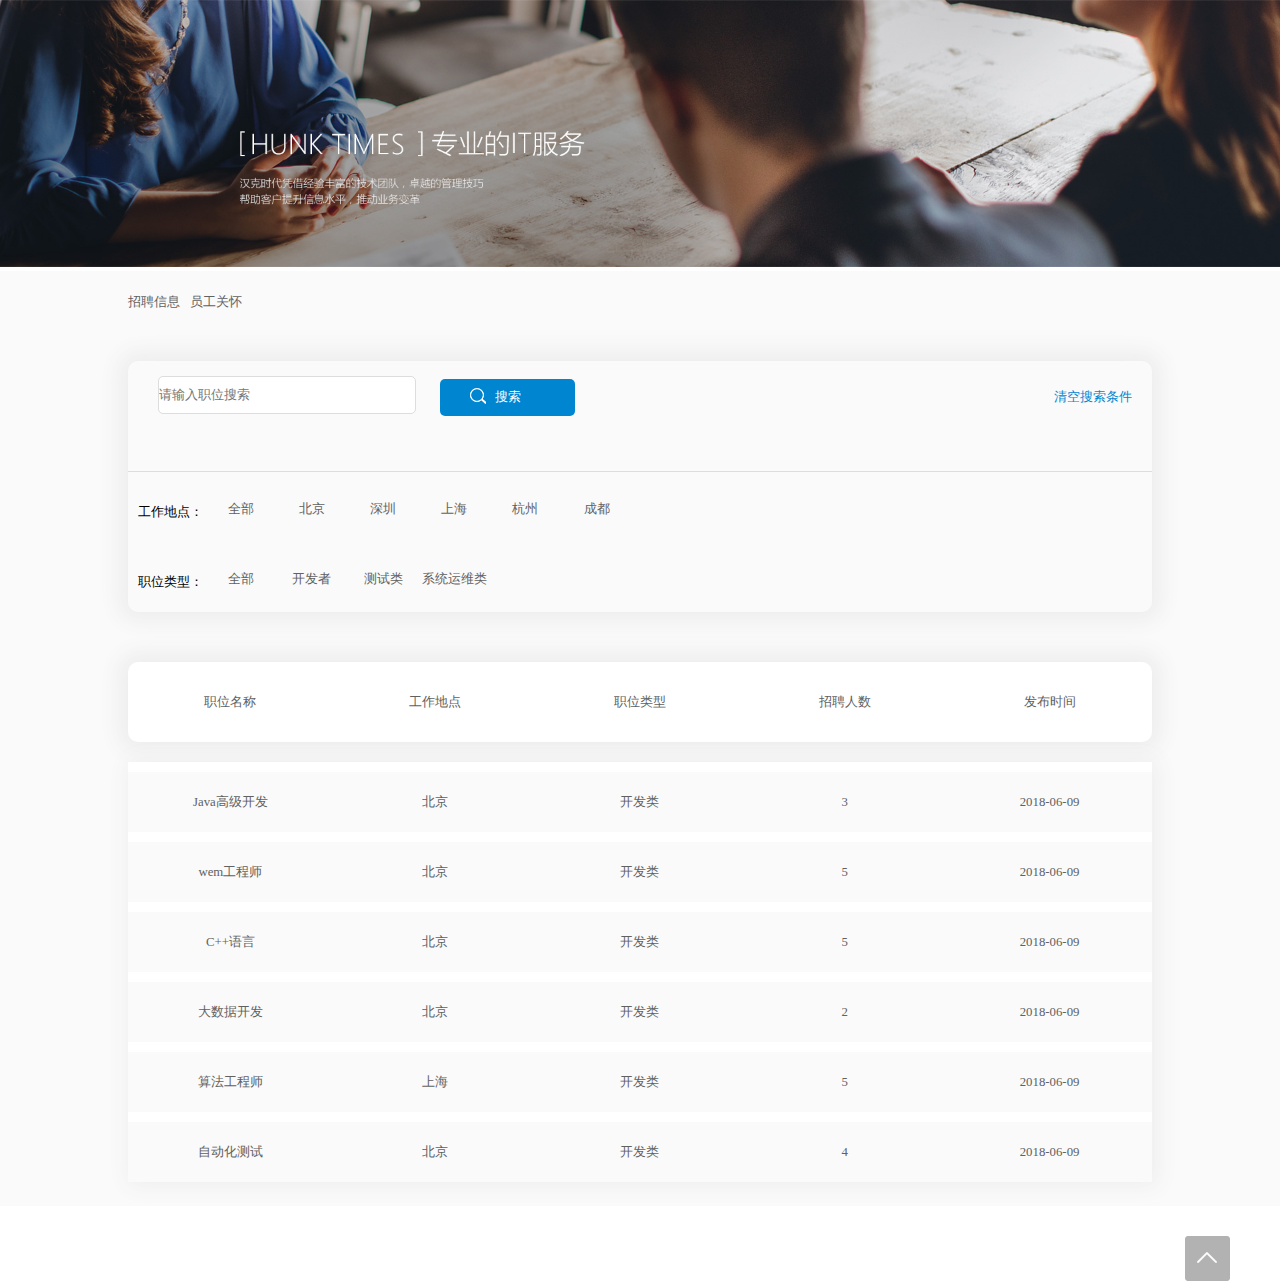
==== Catalog.html @ b703ac80 "高源提交" ====
<!DOCTYPE html>
<html lang="en">

<head>
    <meta charset="UTF-8">
    <meta name="viewport" content="width=device-width, initial-scale=1.0">
    <meta http-equiv="X-UA-Compatible" content="ie=edge">
    <title>Document</title>
    <link rel="shortcut icon" type="image/x-icon" href="img/favicon.ico">
    <link rel="stylesheet" href="css/Catalog.css">
    <link rel="stylesheet" href="css/max-width.css" media="screen and (max-width:1200px)">
</head>

<body>
    <div class="Catalog_banner">
        <img src="img/Catalog/df35f2ad22219b62fb0dfdc8246049af.jpg" alt="">
    </div>

    <div class="Catalog_main">
        <div class="Catalog_tab">
            <ul class="Catalog_tab_mian">
                <li>
                    <a href="#">招聘信息</a>
                </li>
                <li>
                    <a href="#">员工关怀</a>
                </li>
            </ul>
        </div>

        <div class="Catalog_contain">
            <div class="Catalog_cont_main">
                <div class="Catalog_Sea">
                    <div class="Catalog_contain_seach">
                        <input type="text" placeholder="请输入职位搜索" id="Catalog_text">
                        <img src="img/Catalog/xjfdj.png" alt="" class="Catalog_seach">
                        <input type="button" value="搜索" id="Catalog_btn">
                        <div class="Catalog_remove">
                            <a href="#">清空搜索条件</a>
                        </div>
                    </div>
                    <div class="Catalog_tap">
                        <div>
                            <div class="Catalog_plic">工作地点：</div>
                            <div class="Catalog_citys">
                                <a href="javascript:;" dies="a">全部</a>
                                <a href="javascript:;" dies="b">北京</a>
                                <a href="javascript:;" dies="s">深圳</a>
                                <a href="javascript:;" dies="h">上海</a>
                                <a href="javascript:;" dies="z">杭州</a>
                                <a href="javascript:;" dies="c">成都</a>
                            </div>
                        </div>
                        <div>
                            <div class="Catalog_plic Catalog_zhi">职位类型：</div>
                            <div class="Catalog_citys">
                                <a href="javascript:;" clie="a">全部</a>
                                <a href="javascript:;" clie="k">开发者</a>
                                <a href="javascript:;" clie="m">测试类</a>
                                <a href="javascript:;" clie="x" class="Catalog_x">系统运维类</a>
                            </div>
                        </div>
                    </div>
                </div>

                <div class="Catalog_title">
                    <span>职位名称</span>
                    <span>工作地点</span>
                    <span>职位类型</span>
                    <span>招聘人数</span>
                    <span>发布时间</span>
                </div>

                <div class="Catalog_lister">
                    <ul id="Catalog_ul">
                        <!-- 动态创建 -->
                    </ul>
                </div>
            </div>
            <div class="Catalog_Pic" id="Catalog_Pic">
                <ul>

                </ul>
            </div>
        </div>
    </div>

    <div class="backtop">
        <img src="img/Catalog/backtop.png" alt="">
    </div>

    <script src="js/jquery-1.12.3.min.js"></script>
    <script src="js/Catalog.js"></script>
</body>
</html>
---- css/Catalog.css ----
* {
  margin: 0;
  padding: 0;
}
li {
  list-style: none;
}
a {
  text-decoration: none;
}
span{
  color:#616161;
  font-size: .8rem
}
.Catalog_banner {
  width: 100%;
}
.Catalog_banner img {
  width: 100%;
  height: auto;
}
.Catalog_main {
  width: 100%;
  background: #fafafa;
}
.Catalog_main .Catalog_tab {
  width: 80%;
  height: 60px;
  margin: 0 auto;
}
.Catalog_main .Catalog_tab_mian {
  width: 100%;
}
.Catalog_main ul li {
  margin-right: 10px;
  float: left;
  text-align: center;
  line-height: 60px;
}
.Catalog_main a {
  font-size: .8rem;
  color: #616161;
}
.Catalog_main ul li:hover {
  border-bottom: 5px solid orange;
}
.Catalog_main ul li:hover a {
  color: orange;
}
.Catalog_main .Catalog_contain {
  width: 80%;
  margin: 30px auto;
  border-right: 10px;
}
.Catalog_main .Catalog_contain .Catalog_Sea {
  width: 100%;
  margin: 0 auto;
  margin-bottom: 50px;
  box-shadow: 0px 0px 20px 10px #eee;
  border-radius: 10px;
}
.Catalog_main .Catalog_contain_seach {
  width: 100%;
  height: 80px;
}
.Catalog_main .Catalog_contain_seach #Catalog_text {
  width: 25%;
  margin-top: 15px;
  border-radius: 5px;
  border: none;
  height: 36px;
  font-size: .8rem;
  border: 1px solid #ddd;
  margin-left: 30px;
}
.Catalog_main .Catalog_contain_seach .Catalog_seach {
  position: absolute;
  z-index: 999;
  margin-left: 50px;
  margin-top: 27px;
}
.Catalog_main .Catalog_contain_seach #Catalog_btn {
  width: 135px;
  height: 37px;
  background: #0086d1;
  color: #fff;
  position: relative;
  border-radius: 5px;
  top: 2px;
  left: 20px;
  border: none;
  font-size: .8rem;
}
.Catalog_main .Catalog_contain_seach .Catalog_remove {
  float: right;
  padding-right: 20px;
  line-height: 70px;
}
.Catalog_main .Catalog_contain_seach .Catalog_remove a {
  font-size: .8rem;
  color: #0086d1;
}
.Catalog_main .Catalog_tap {
  width: 100%;
  margin-top: 30px;
  border-top: 1px solid #ddd;
}
.Catalog_main .Catalog_tap div:nth-child(1),
.Catalog_main .Catalog_tap div:nth-child(2) {
  height: 50px;
  padding-bottom: 20px;
  margin-left: 5px;
}
.Catalog_main .Catalog_tap .Catalog_plic ,.Catalog_citys{
  line-height: 80px;
  font-size: .8rem;
  float: left;
}
.Catalog_citys{
  width: 80%;
}
.Catalog_main .Catalog_tap .Catalog_citys a{
    font-size: .8rem;
    width: 8%;
    display: block;
    text-align: center;
    float: left;
    height: 35px;
    margin-top: 20px;
    border-radius: 5px;
    line-height: 35px;
    margin-right: 6px;
}
.Catalog_main .Catalog_tap .Catalog_citys .Catalog_all,.back{
  background: #0086d1;
  color: white;
}
.Catalog_main .Catalog_title {
  width: 100%;
  height: 80px;
  background: #fff;
  box-shadow: 0px 0px 20px 10px #eee;
  border-radius: 10px;
}
.Catalog_main .Catalog_title span {
  width: 20%;
  text-align: center;
  float: left;
  height: 80px -10px;
  line-height: 80px;
  color: #616161;
  font-size: .8rem;
}
.Catalog_main .Catalog_lister {
  width: 100%;
  background: #fff;
  margin-top: 20px;
  display: inline-block;
  margin-bottom: 20px;
  box-shadow: 3px 1px 20px 3px #eee;
}
.Catalog_main .Catalog_lister ul li {
  width: 100%;
  margin-top: 10px;
  border: none;
  background-color: #fafafa;
  cursor: pointer;
  transition: all 1s ease 0s;
}
.Catalog_main .Catalog_lister ul li:hover{
    transform: translateZ(60px);
    box-shadow: 0px 0px 5px 5px #eee;
    background: #fff
}
.Catalog_main .Catalog_lister span {
  width: 20%;
  display: block;
  float: left;
  line-height: 60px;
}
.Catalog_show {
  display: block;
}

.Catalog_main .Catalog_lister .hiding {
  display: none;
}

.Catalog_main .Catalog_lister .hidden {
  display: none;
}


/* 员工关怀 */
.Catalog_contain .Catalog_Pic{
  width: 98%;
  margin: 0 auto;
}
#Catalog_Pic ul li{
  width: 24%;
  height: auto;
  border: none
}
#Catalog_a{
  display: block;
}
#Catalog_Pic ul li img{
  width: 100%;
  height: auto;
}
.Catalog_Pic_img .Catalog_Pic_title{
  width: 100%;
  height: 40px;
  line-height: 40px;
  text-align: center;
  background: #fafafa;
  margin-top: -22px;
}
#Catalog_Pic li:nth-child(1){
  animation: Catalog_Pic 1s;
}
#Catalog_Pic li:nth-child(3){
  animation: Catalog_Pic 2s;
}
#Catalog_Pic li:nth-child(2){
  animation: Catalog_Pic 2s;
}
#Catalog_Pic li:nth-child(6){
  animation: Catalog_Pic 1.5s;
}
#Catalog_Pic li:nth-child(5){
  animation: Catalog_Pic 3s;
}
#Catalog_Pic li:nth-child(4){
  animation: Catalog_Pic 3s;
}
#Catalog_Pic li:nth-child(7){
  animation: Catalog_Pic 1.5s;
}
#Catalog_Pic li:nth-child(8){
  animation: Catalog_Pic 4s;
}
@keyframes Catalog_Pic{
  0%{
    transform:scale(0);
    opacity: 0;
  }
  50%{
    transform:scale(1);
    opacity: .8;
  }
  100%{
    transform:scale(1);
    opacity: 1;
  }
}
.backtop{
  position: absolute;
  right: 50px;
}
---- css/max-width.css ----
.Catalog_main .Catalog_contain {
  width: 96%;
}
.Catalog_main .Catalog_contain_seach #Catalog_text {
  width: 60%;
  margin-top: 15px;
  border-radius: 5px;
  height: 36px;
  border: none;
  border: 1px solid #ddd;
  margin-left: 10px;
  font-size: 0.7rem;
}
.Catalog_main .Catalog_contain_seach #Catalog_btn {
  width: 5rem;
  height: 37px;
  font-size: 1rem;
}
.Catalog_main .Catalog_contain_seach .Catalog_seach {
  margin-left: 22px;
  margin-top: 26px;
}
.Catalog_main .Catalog_title {
  height: 60px;
}
.Catalog_main .Catalog_title span {
  font-size: 0.8rem;
  line-height: 60px;
}
.Catalog_lister ul li span {
  font-size: 0.5rem;
}
.Catalog_main .Catalog_tap div:nth-child(1),
.Catalog_main .Catalog_tap div:nth-child(2),
.Catalog_main .Catalog_tap .Catalog_plic a,
.Catalog_main .Catalog_tap .Catalog_citys a {
  font-size: 1rem;
}
.Catalog_main .Catalog_tap .Catalog_citys a{
  width: 20%
}
.Catalog_main .Catalog_contain .Catalog_Sea{
  height: 400px;
}
#Catalog_Pic ul li{
  width: 50%;
  margin-right: 0;
}
.Catalog_main .Catalog_tap .Catalog_citys .Catalog_x{
  width: 30%
}
.Catalog_zhi{
  margin-top: 20px;
}
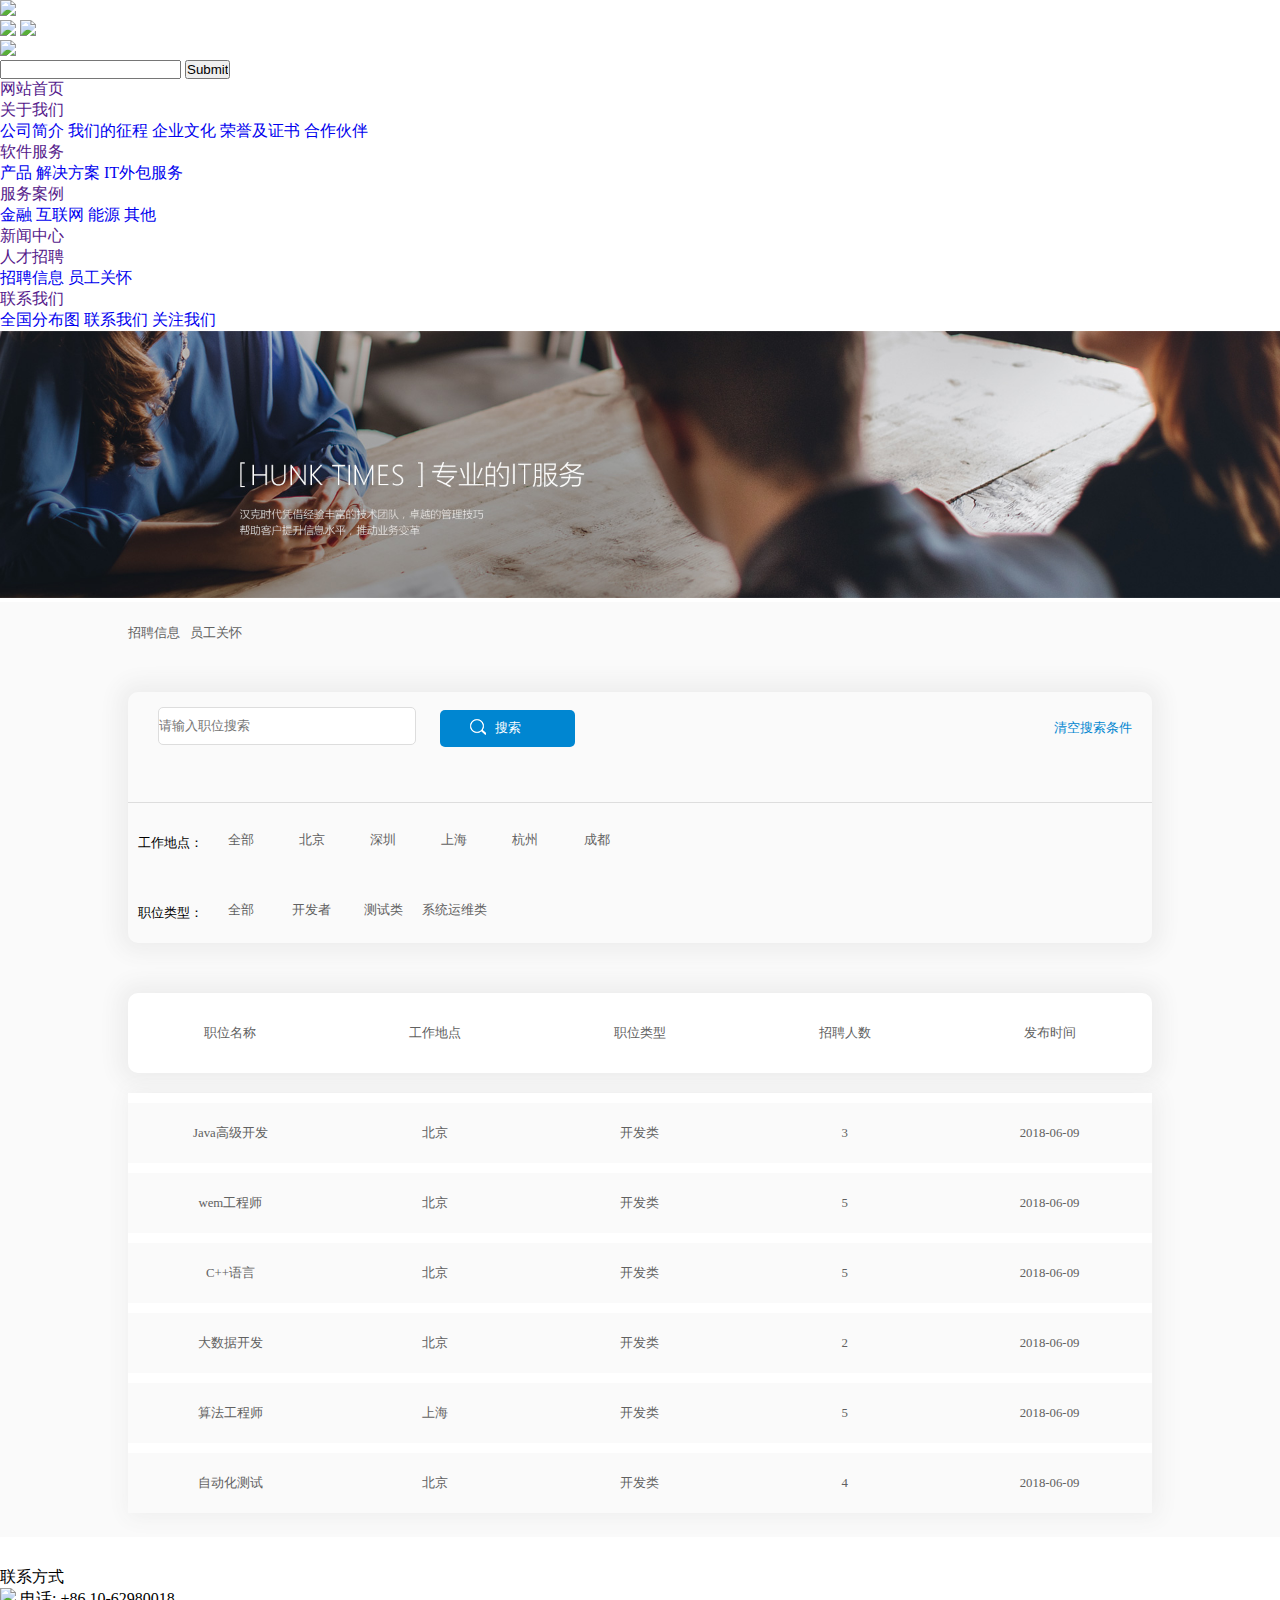
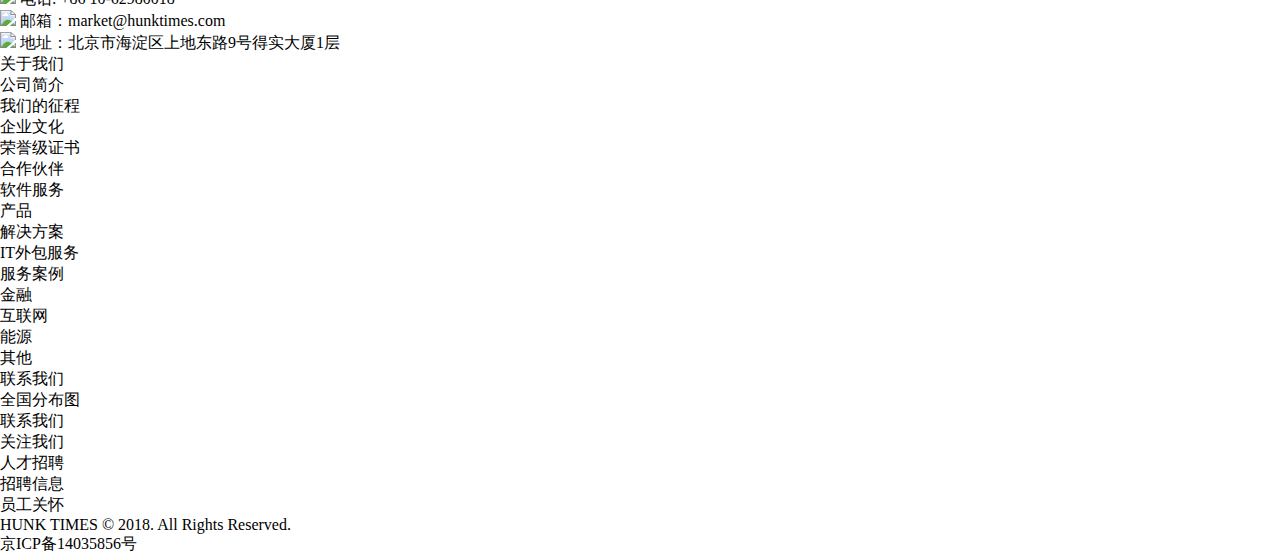
==== commit 3c0ebbab: "Merge pull request #23 from NicoleGaoyuan/master" ====
--- a/Catalog.html
+++ b/Catalog.html
@@ -8,10 +8,90 @@
     <title>Document</title>
     <link rel="shortcut icon" type="image/x-icon" href="img/favicon.ico">
     <link rel="stylesheet" href="css/Catalog.css">
+	<link rel="stylesheet" type="text/css" href="css/index.css">
+    <link rel="stylesheet" href="css/footer.css">
     <link rel="stylesheet" href="css/max-width.css" media="screen and (max-width:1200px)">
 </head>
 
 <body>
+    
+	<div class="header">
+		<a href="index.html" class="logo abs">
+			<img src="img/64ed78d52a7af0d18b44cf523a6d8702.png" class="db">
+		</a>
+		<div class="header_top abs">
+			<a href="javascript:;" class="vmid">
+				<img src="img/toptb1.png" class="vmid">
+				<span class="abs f_fade">
+					<img src="img/539372be95db48a64d443d4ee9024172.jpg">
+				</span>
+			</a>
+			<div class="vmid">
+				<img src="img/toptb3.png" class="vmid">
+				<div class="search abs fix">
+					<form>
+						<input type="text" class="search_inp fl">
+						<input type="submit" class="search_btn fr">
+					</form>
+				</div>
+			</div>
+		</div>
+		<div class="hsbtm"></div>
+		<span class="btnicon menu"></span>
+		<div class="index_nav trans abs">
+			<span class="menu_close"></span>
+			<ul class="fix">
+				<li class="fl">
+					<a href="" class="db trans on">网站首页</a>
+				</li>
+				<li class="fl">
+					<a href="" class="db trans">关于我们</a>
+					<div class="xl">
+						<a href="javascript:;">公司简介</a>
+						<a href="javascript:;">我们的征程</a>
+						<a href="javascript:;">企业文化</a>
+						<a href="javascript:;">荣誉及证书</a>
+						<a href="javascript:;">合作伙伴</a>
+					</div>
+				</li>
+				<li class="fl">
+					<a href="" class="db trans">软件服务</a>
+					<div class="xl">
+						<a href="javascript:;">产品</a>
+						<a href="javascript:;">解决方案</a>
+						<a href="javascript:;">IT外包服务</a>
+					</div>
+				</li>
+				<li class="fl">
+					<a href="" class="db trans">服务案例</a>
+					<div class="xl">
+						<a href="javascript:;">金融</a>
+						<a href="javascript:;">互联网</a>
+						<a href="javascript:;">能源</a>
+						<a href="javascript:;">其他</a>
+					</div>
+				</li>
+				<li class="fl">
+					<a href="" class="db trans">新闻中心</a>
+				</li>
+				<li class="fl">
+					<a href="" class="db trans">人才招聘</a>
+					<div class="xl">
+						<a href="javascript:;">招聘信息</a>
+						<a href="javascript:;">员工关怀</a>
+					</div>
+				</li>
+				<li class="fl">
+					<a href="" class="db trans">联系我们</a>
+					<div class="xl">
+						<a href="javascript:;">全国分布图</a>
+						<a href="javascript:;">联系我们</a>
+						<a href="javascript:;">关注我们</a>
+					</div>
+				</li>
+			</ul>
+		</div>
+	</div>
     <div class="Catalog_banner">
         <img src="img/Catalog/df35f2ad22219b62fb0dfdc8246049af.jpg" alt="">
     </div>
@@ -84,12 +164,63 @@
             </div>
         </div>
     </div>
-
-    <div class="backtop">
-        <img src="img/Catalog/backtop.png" alt="">
+    <footer>
+        <div class="foot-con">
+            <div class="footer-left">
+                <div class="tit">联系方式</div>
+                <div class="note"></div>
+                <div class="note1">
+                    <img src="img/contact/dbxtb1.png" class="vmid"> 电话: +86 10-62980018
+                    <br>
+                    <img src="img/contact/dbxtb2.png" class="vmid"> 邮箱：market@hunktimes.com
+                    <br>
+                    <img src="img/contact/dbxtb3.png" class="vmid"> 地址：北京市海淀区上地东路9号得实大厦1层
+                    <br>
+                </div>
+            </div>
+            <div class="footer-right">
+                <ul class="f1">
+                    <li class="li-tit">关于我们</li>
+                    <li>公司简介</li>
+                    <li>我们的征程</li>
+                    <li>企业文化</li>
+                    <li>荣誉级证书</li>
+                    <li>合作伙伴</li>
+                </ul>
+                <ul class="f1">
+                    <li class="li-tit">软件服务</li>
+                    <li>产品</li>
+                    <li>解决方案</li>
+                    <li>IT外包服务</li>
+                </ul>
+                <ul class="f1">
+                    <li class="li-tit">服务案例</li>
+                    <li>金融</li>
+                    <li>互联网</li>
+                    <li>能源</li>
+                    <li>其他</li>
+                </ul>
+                <ul class="f1">
+                    <li class="li-tit">联系我们</li>
+                    <li>全国分布图</li>
+                    <li>联系我们</li>
+                    <li>关注我们</li>
+                </ul>
+                <ul class="f1">
+                    <li class="li-tit">人才招聘</li>
+                    <li>招聘信息</li>
+                    <li>员工关怀</li>
+                </ul>
+            </div>
+        </div>
+    </footer>
+    <div class="bottom">
+        <div class="fix">
+            <div class="f1">HUNK TIMES © 2018. All Rights Reserved.</div>
+            <div class="fr">京ICP备14035856号</div>
+        </div>
     </div>
-
     <script src="js/jquery-1.12.3.min.js"></script>
     <script src="js/Catalog.js"></script>
 </body>
-</html>+</html>
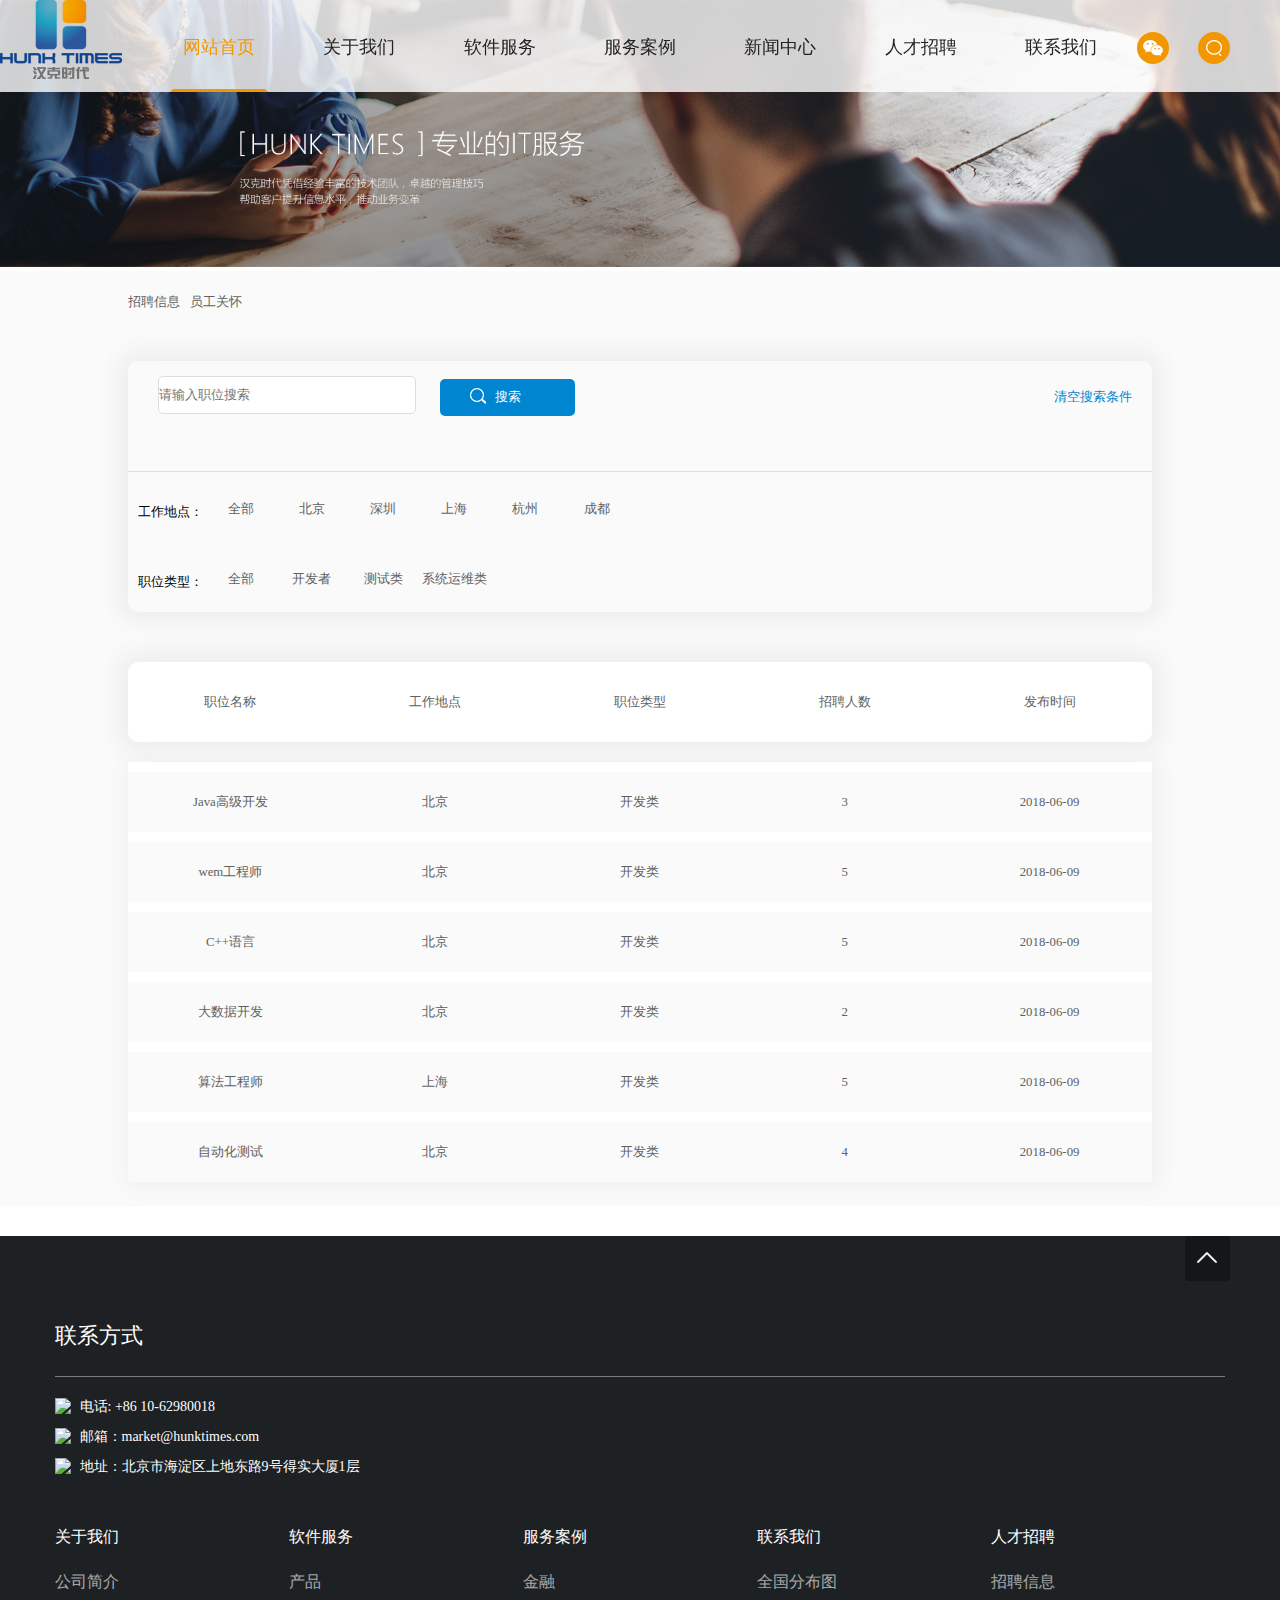
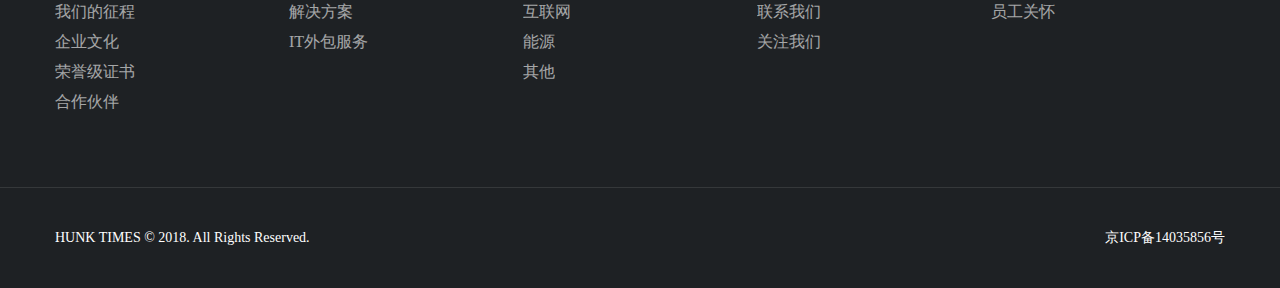
==== commit 7a6e15ca: "Merge branch 'master' into master" ====
--- a/Catalog.html
+++ b/Catalog.html
@@ -14,7 +14,6 @@
 </head>
 
 <body>
-    
 	<div class="header">
 		<a href="index.html" class="logo abs">
 			<img src="img/64ed78d52a7af0d18b44cf523a6d8702.png" class="db">
@@ -150,7 +149,6 @@
                     <span>招聘人数</span>
                     <span>发布时间</span>
                 </div>
-
                 <div class="Catalog_lister">
                     <ul id="Catalog_ul">
                         <!-- 动态创建 -->
@@ -164,6 +162,12 @@
             </div>
         </div>
     </div>
+    <div class="backtop">
+        <img src="img/Catalog/backtop.png" alt="">
+    </div>
+
+    <script src="js/jquery-1.12.3.min.js"></script>
+    <script src="js/Catalog.js"></script>
     <footer>
         <div class="foot-con">
             <div class="footer-left">
@@ -223,4 +227,4 @@
     <script src="js/jquery-1.12.3.min.js"></script>
     <script src="js/Catalog.js"></script>
 </body>
-</html>
+</html>--- a/css/index.css
+++ b/css/index.css
@@ -0,0 +1,227 @@
+.header{
+	height: 92px;
+	background-color: rgba(255,255,255,0.8);
+	position: fixed;
+	width: 100%;
+	z-index: 3;
+	top: 0;
+}
+.abs{
+	position: absolute;
+}
+.header .logO{
+	top: 7px;
+	left: 50px;
+	z-index: 2;
+}
+.header_top{
+	right: 50px;
+	top: 33px;
+	z-index: 2;
+}
+.hsbtm{
+	background-color: rgba(0,0,0,0.5);
+	position: fixed;
+	top: 0;
+	left: 0;
+	width: 100%;
+	height: 100%;
+	z-index: 2;
+	display: none;
+}
+.menu{
+	font-size: 22px;
+	position: absolute;
+	right: 15px;
+	top: 18px;
+	color: #000;
+	border: 1px solid #000;
+	border-radius: 5px;
+	padding: 5px;
+	cursor: pointer;
+	display: none;
+	z-index: 1;
+}
+.index_nav{
+	right: 0;
+	top: 0;
+	width: 100%;
+}
+.db{
+	display: block;
+}
+.header .header_top a,.header .header_top>div{
+	background-color: #f39700;
+	border-radius: 100%;
+	width: 32px;
+	height: 32px;
+	text-align: center;
+	line-height: 32px;
+	margin-left: 25px;
+}
+.vmid{
+	vertical-align: middle;
+	display: inline-block;
+	position: relative;
+	top: -1px;
+}
+.header .header_top a span{
+	top: 60px;
+	left: 50%;
+	margin-left: -83px;
+	width: 166px;
+	height: 166px;
+	padding: 16px;
+	background-color: #fff;
+	display: none;
+	border-radius: 5px;
+	overflow: hidden;
+}
+.header .header_top a:hover span{
+	display: block;
+}
+.header .header_top>div .search{
+	width: 200px;
+	height: 32px;
+	border: 1px solid #f39700;
+	border-radius: 17px;
+	background-color: white;
+	right: 0;
+	top: 0;
+	overflow: hidden;
+	display: none;
+}
+.fl{
+	float: left;
+}
+.fr{
+	float: right;
+}
+.header .header_top>div .search .search_inp{
+	width: 168px;
+	height: 32px;
+	border: 0;
+	background: 0 0;
+	line-height: 32px;
+	padding: 0 15px;
+}
+.header .header_top>div .search .search_btn{
+	width: 30px;
+	height: 32px;
+	border: 0;
+	background: url(../img/fdj.png) no-repeat center center;
+	position: relative;
+	top: -1px;
+	right: 1px;
+}
+.menu_close{
+	font-size: 14px;
+	padding: 10px;
+	background-color: white;
+	color: black;
+	position: absolute;
+	top: 0;
+	left: -39px;
+	z-index: 11;
+	display: none;
+}
+.header .index_nav ul{
+	width: 100%;
+	text-align: center;
+}
+.fix::after{
+	content: "";
+	display: block;
+	height: 0;
+	clear: both;
+	visibility: hidden;
+	font-size: 0;
+}
+.header .index_nav ul li{
+	float: none;
+	display: inline-block;
+	height: 92px;
+	margin: 0 1.5%;
+	position: relative;
+}
+.trans{
+	transition: all 0.4s ease-in-out 0s;
+}
+.header .index_nav ul li>a{
+	display: block;;
+	color: #222;
+	font-size: 18px;
+	padding: 3px 10px 0;
+	line-height: 83px;
+	border: 3px solid transparent;
+}
+.header .index_nav ul li>a.on,.header .index_nav ul li:hover>a{
+	color: #f39700;
+	border-bottom: 3px solid #f39700;
+	text-decoration: none;
+}
+.header .index_nav ul li .xl{
+	width: 30000px;
+	position: absolute;
+	top: 95px;
+	left: 50%;
+	margin-left: -15000px;
+	height: 66px;
+	background-color: rgba(255,255,255,0.9);
+	text-align: center;
+	line-height: 66px;
+	display: none;
+}
+.header .index_nav ul li .xl a{
+	color: #999;
+	font-size: 16px;
+	margin: 0 17px;
+}
+.main{
+	width: 100%;
+	margin-top: 90px;
+}
+iframe{
+	width: 100%;
+	height: 650px;
+	border: none;
+}
+@media (max-width: 991px){
+	.header{
+		height: 60px;
+	}
+	.header .logo{
+		top: 5px;
+		left: 15px;
+	}
+	.header .header_top{
+		display: none;
+	}
+	.menu{
+		display: block;
+		font-size: 18px;
+		top: 15px;
+		right: 15px;
+	}
+	.header .index_nav{
+		transition: all 0s ease-in-out;
+		position: fixed;
+		top: 0;
+		box-shadow: 0 0 10px 2px rgba(0, 0, 0, .1);
+		width: 150px;
+		bottom: 0;
+		background: #fff;
+		z-index: 1115!important;
+		padding-top: 20px;
+		margin-right: 0;
+		margin-top: 0;
+		height: 100%;
+		overflow-y: auto;
+	}
+	.header .logo img{
+		height: 50px;
+	}
+	.main{
+		margin-top: 60px;
+	}
+}--- a/css/footer.css
+++ b/css/footer.css
@@ -0,0 +1,161 @@
+*{
+	margin: 0;
+	padding: 0;
+}
+footer{
+	background: #1e2124;
+    padding: 85px 0 70px;
+}
+@media screen and (max-width:768px) {
+	footer{
+		padding: 25px 0 20px;
+	}
+}
+footer .foot-con{
+	width: 76%;
+	margin-right: auto;
+    margin-left: auto;
+    /*padding-left: 15px;
+    padding-right: 15px;*/
+}
+@media screen and (max-width:440px) {
+		footer .foot-con{
+			width: 90%;
+			padding: 0 5%;
+		}
+}
+@media screen and (min-width:768px) {
+	footer .foot-con{
+		width: 750px;
+	}
+}
+@media screen and (min-width:992px) {
+	footer .foot-con{
+		width: 970px;
+	}
+}
+@media screen and (min-width:1200px) {
+	footer .foot-con{
+		width: 1170px;
+	}
+}
+@media screen and (min-width:1440px) {
+	footer .foot-con{
+		width: 76%;
+	}
+}
+footer .foot-con .footer-left{
+	width: 100%;
+	margin-bottom: 40px;
+	color: #fff;
+}
+@media screen and (max-width:768px) {
+	footer .foot-con .footer-left{
+		margin-bottom: 0px;
+	}
+}
+footer .foot-con .footer-left .tit{
+	font-size: 22px;
+}
+footer .foot-con .footer-left .note{
+	font-size: 16px;
+    line-height: 30px;
+    border-bottom: solid 1px #787a7c;
+    padding-bottom: 15px;
+    margin-bottom: 15px;
+    margin-top: 10px;
+}
+footer .foot-con .footer-left .note1{
+	font-size: 14px;
+	line-height: 30px;
+}
+@media screen and (max-width:768px) {
+	footer .foot-con .footer-left .note1{
+		line-height: 22px;
+		font-size: 14px;
+	}
+}
+footer .foot-con .footer-left .note1 .vmid{
+	vertical-align: middle;
+    display: inline-block;
+    position: relative;
+    top: -1px;
+    margin-right: 5px;
+}
+footer .foot-con .footer-right{
+	overflow: hidden;
+}
+@media screen and (max-width:768px) {
+	footer .foot-con .footer-right{
+		display: none;
+	}
+}
+footer .foot-con .footer-right ul{
+	width: 20%;
+}
+footer .foot-con .footer-right ul.f1{
+	float: left;
+}
+footer .foot-con .footer-right ul li{
+	height: 30px;
+    line-height: 30px;
+    overflow: hidden;
+    color: #fff;
+}
+footer .foot-con .footer-right ul li{
+	color: #fff;
+    opacity: .6;
+}
+footer .foot-con .footer-right ul .li-tit{
+	font-size: 16px;
+	padding-bottom: 15px;
+	opacity: 1;
+}
+.bottom{
+	padding: 40px 0;
+    line-height: 20px;
+    background: #1e2124;
+    border-top: solid 1px #35383a;
+    color: #fff;
+    font-size: 14px;
+}
+.bottom .fix{
+	width: 76%;
+	margin-right: auto;
+    margin-left: auto;
+    /*padding-left: 15px;
+    padding-right: 15px;*/
+    overflow: hidden;
+}
+@media screen and (min-width:768px) {
+	.bottom .fix{
+		width: 750px;
+	}
+}
+@media screen and (min-width:992px) {
+	.bottom .fix{
+		width: 970px;
+	}
+}
+@media screen and (min-width:1200px) {
+	.bottom .fix{
+		width: 1170px;
+	}
+}
+@media screen and (min-width:1440px) {
+	.bottom .fix{
+		width: 76%;
+	}
+}
+.bottom .fix .f1{
+	float: left;
+}
+.bottom .fix .fr{
+	float: right;
+}
+@media screen and (max-width:768px) {
+	.bottom .fix div{
+		float: none !important;
+		text-align: center;
+	}
+}
